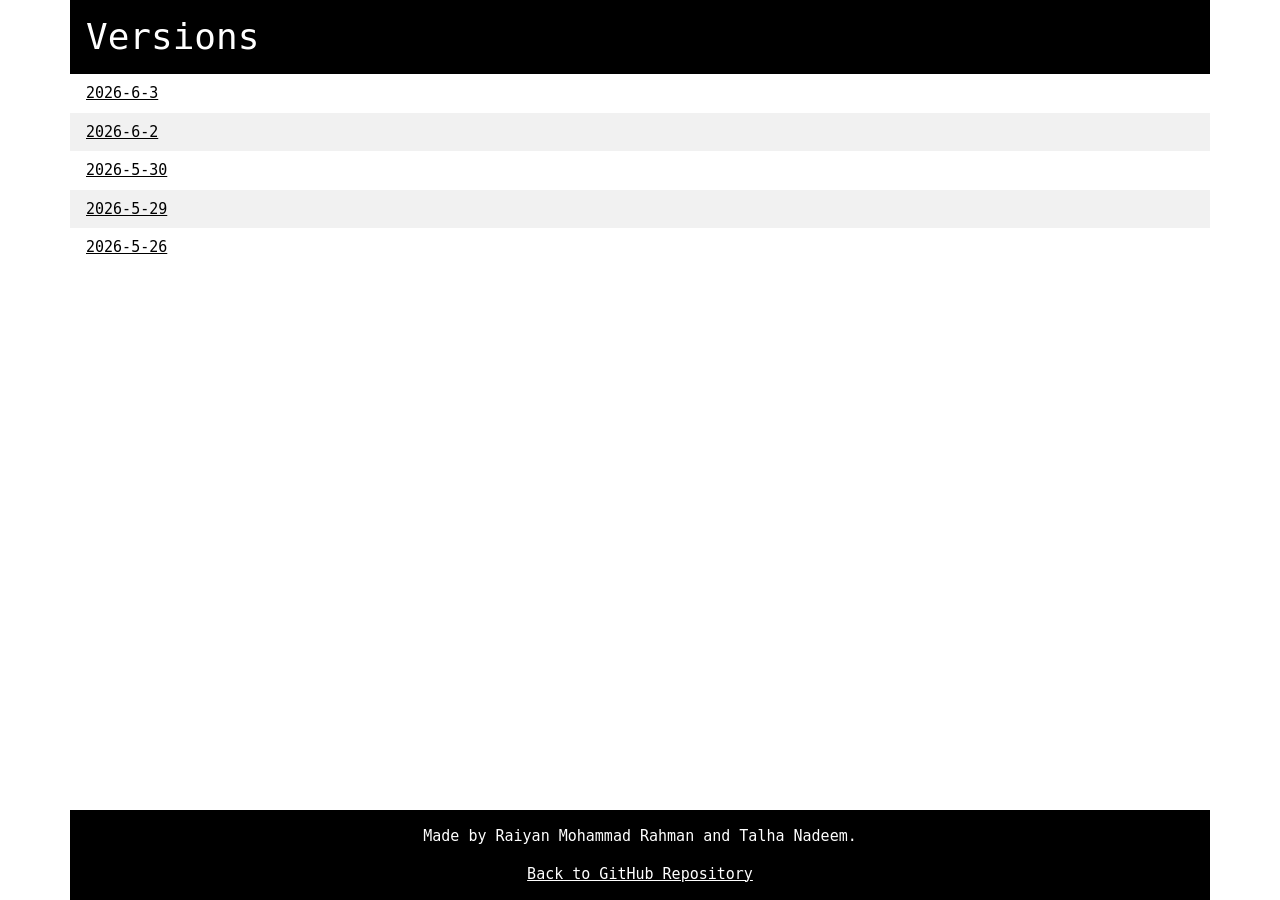
==== index.html @ bc6cdd93 "content written during class added, redundant 2026-6-1 removed" ====
<!DOCTYPE html>
<html lang="en">
<head>
    <meta charset="UTF-8">
    <meta name="viewport" content="width=device-width, initial-scale=1.0">
    <link rel="stylesheet" href="w3.css">
    <link rel="icon" href="favicon.ico">
    <title>Homepage</title>
</head>
<body class="w3-auto">
    <div class="w3-container w3-black">
        <h1 class="w3-monospace">Versions</h1>
    </div>

    <div class="w3-responsive">
        <table class="w3-table w3-striped w3-monospace">
            <tr>
                <td><a href="2026-6-3/">2026-6-3</a></td>
            </tr>
            <tr>
                <td><a href="2026-6-2/">2026-6-2</a></td>
            </tr>
            <tr>
                <td><a href="2026-5-30/">2026-5-30</a></td>
            </tr>
            <tr>
                <td><a href="2026-5-29/">2026-5-29</a></td>
            </tr>
            <tr>
                <td><a href="2026-5-26/">2026-5-26</a></td>
            </tr>
        </table>
    </div>

    <footer class="w3-auto w3-bottom w3-black w3-monospace w3-center">
        <p>Made by Raiyan Mohammad Rahman and Talha Nadeem.</p>
        <p><a href="https://github.com/raiyanmrahman/btech-engl2026-web">Back to GitHub Repository</p>
    </footer>
</body>
</html>
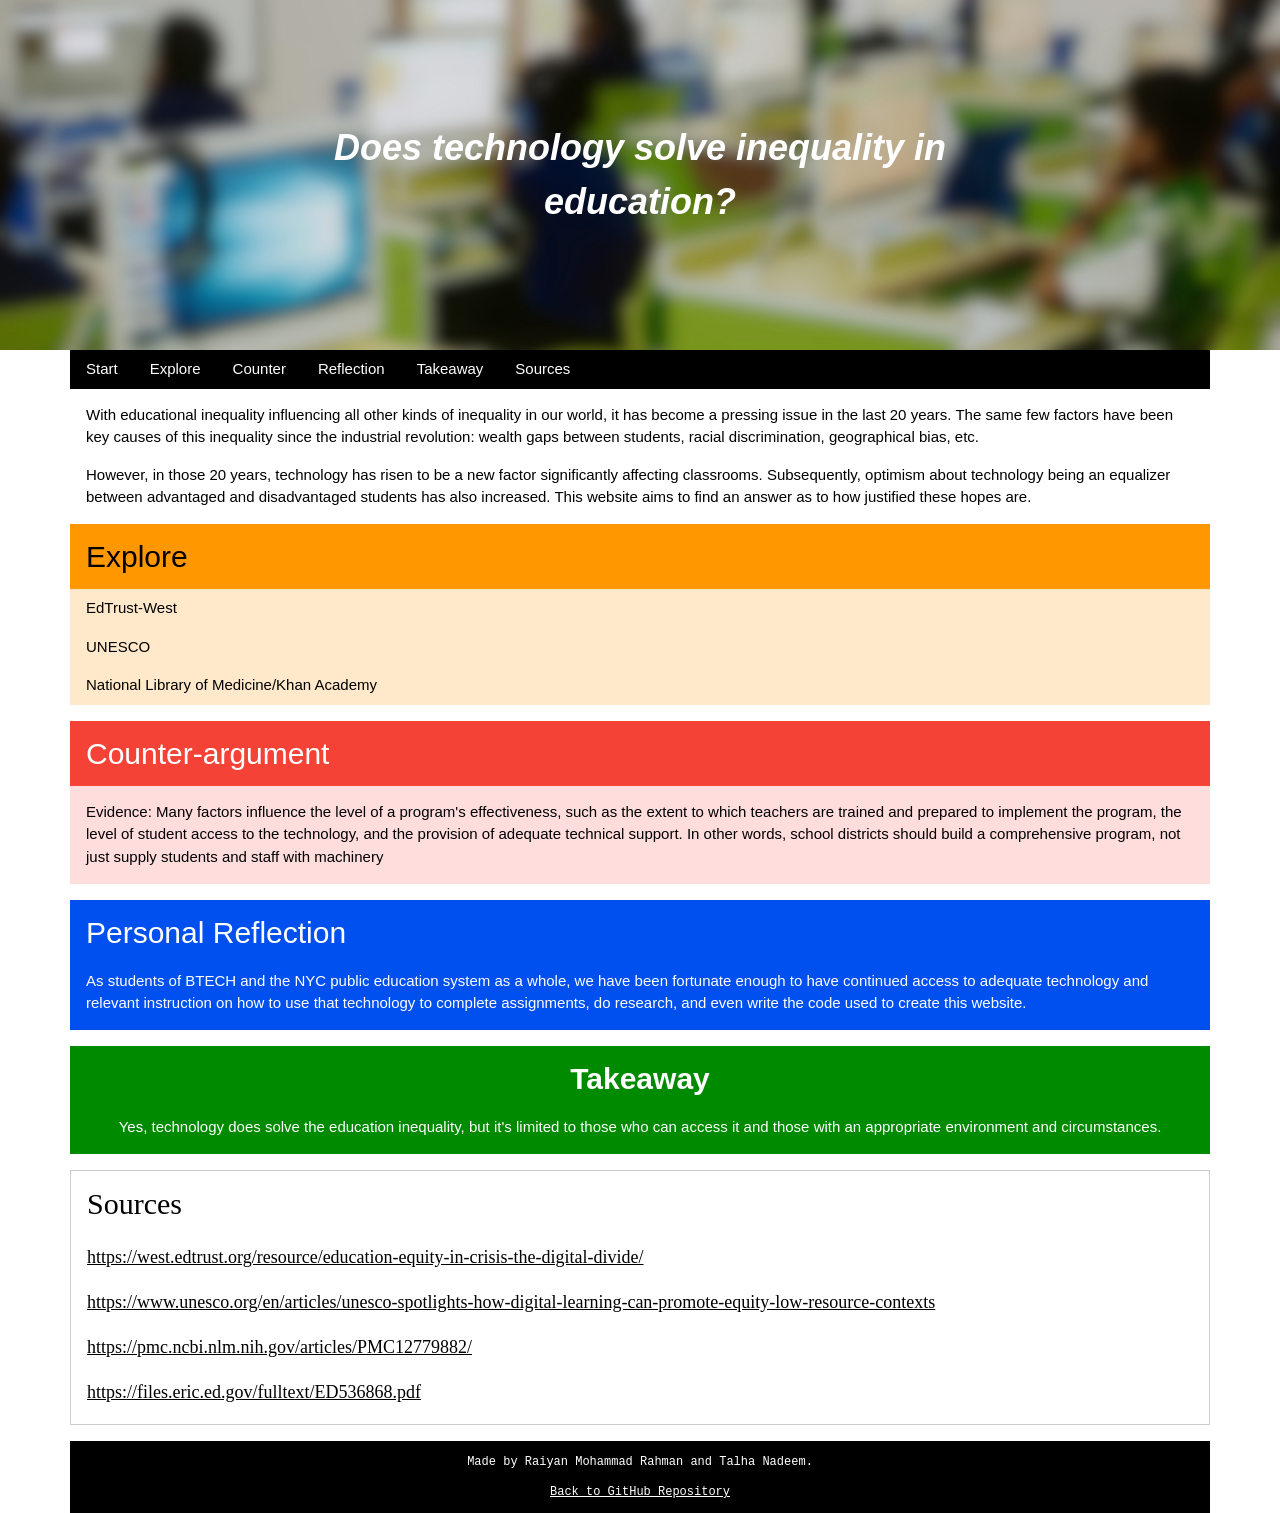
==== commit ea53c719: "added new content, restructured site to take dev pages out of focus" ====
--- a/index.html
+++ b/index.html
@@ -3,38 +3,127 @@
 <head>
     <meta charset="UTF-8">
     <meta name="viewport" content="width=device-width, initial-scale=1.0">
-    <link rel="stylesheet" href="w3.css">
-    <link rel="icon" href="favicon.ico">
-    <title>Homepage</title>
+    <link rel="stylesheet" href="../assets/w3.css">
+    <link rel="icon" href="../assets/favicon.ico">
+    <title>Final Group Project</title>
+    <style>
+        .w3x-hero {
+            object-fit: cover;
+            width: 100%;
+            height: 350px;
+        }
+        .w3x-bar {
+            position: sticky;
+            top: 0;
+        }
+        .w3x-edtimg {
+            object-fit: contain;
+            height: 200px;
+        }
+        @media (max-width: 50rem) {
+            .w3x-bar {
+                position: static;
+            }
+        }
+    </style>
 </head>
-<body class="w3-auto">
-    <div class="w3-container w3-black">
-        <h1 class="w3-monospace">Versions</h1>
-    </div>
+<script src="../assets/web-scripts.js"></script>
+<body>
+    <header class="w3-display-container">
+        <img class="w3x-hero" src="../assets/gauss-pexels-ron-lach-10638069.jpg">
+        <div class="w3-display-middle w3-text-white w3-center">
+            <h1><strong><i>Does technology solve inequality in education?</i></strong></h1>
+        </div>
+    </header>
 
-    <div class="w3-responsive">
-        <table class="w3-table w3-striped w3-monospace">
-            <tr>
-                <td><a href="2026-6-3/">2026-6-3</a></td>
-            </tr>
-            <tr>
-                <td><a href="2026-6-2/">2026-6-2</a></td>
-            </tr>
-            <tr>
-                <td><a href="2026-5-30/">2026-5-30</a></td>
-            </tr>
-            <tr>
-                <td><a href="2026-5-29/">2026-5-29</a></td>
-            </tr>
-            <tr>
-                <td><a href="2026-5-26/">2026-5-26</a></td>
-            </tr>
-        </table>
-    </div>
+    <nav class="w3-auto w3-black w3-bar w3x-bar">
+        <a href="#start" class="w3-bar-item w3-button w3-mobile">Start</a>
+        <a href="#explore" class="w3-bar-item w3-button w3-mobile">Explore</a>
+        <a href="#counter" class="w3-bar-item w3-button w3-mobile">Counter</a>
+        <a href="#reflect" class="w3-bar-item w3-button w3-mobile">Reflection</a>
+        <a href="#takeaway" class="w3-bar-item w3-button w3-mobile">Takeaway</a>
+        <a href="#sources" class="w3-bar-item w3-button w3-mobile">Sources</a>
+    </nav>
 
-    <footer class="w3-auto w3-bottom w3-black w3-monospace w3-center">
+    <main class="w3-auto">
+        <section id="start" class="w3-container">
+            <p>With educational inequality influencing all other kinds of inequality in our world, it has become a pressing issue in the last 20 years. The same few factors have been key causes of this inequality since the industrial revolution: wealth gaps between students, racial discrimination, geographical bias, etc. </p>
+            <p>However, in those 20 years, technology has risen to be a new factor significantly affecting classrooms. Subsequently, optimism about technology being an equalizer between advantaged and disadvantaged students has also increased. This website aims to find an answer as to how justified these hopes are.</p>
+        </section>
+        
+        <section id="explore">
+            <div class="w3-container w3-orange">
+                <h2>Explore</h2>
+            </div>
+            <button onclick="useAccordion('ac1')" class="w3-button w3-block w3-pale-orange w3-left-align">EdTrust-West</button>
+            <div id="ac1" class="w3-container w3-hide">
+                <div class="w3-row-padding w3-margin-top">
+                    <div class="w3-half">
+                        <div class="w3-card w3-margin-bottom w3-hover-shadow">
+                            <img class="w3-panel" style="object-fit:contain;width:100%;height:200px" src="../assets/edtrust-dp1.png">
+                            <div class="w3-container w3-center">
+                                <p>On average, 17 out of 100 children were unable to complete their homework due to limited internet access.</p>
+                            </div>
+                        </div>
+                    </div>
+                    <div class="w3-half">
+                        <div class="w3-card w3-margin-bottom w3-hover-shadow">
+                            <img class="w3-panel w3-image" style="object-fit:contain;width:100%;height:200px" src="../assets/edtrust-dp2.png">
+                            <div class="w3-container w3-center">
+                                <p>In California, about 1 in 6 school-aged children lack access to the internet at home.</p>
+                            </div>
+                        </div>
+                    </div>
+                    <p>Technology itself has created inequality in among students in a phenomenon known as the digital divide.</p>
+                </div>
+            </div>
+
+            <button onclick="useAccordion('ac2')" class="w3-button w3-block w3-pale-orange w3-left-align">UNESCO</button>
+            <div id="ac2" class="w3-container w3-hide">
+                <p>Evidence: Today, 2.6 billion people - 32% of the global population - still lack internet access, with 1.8 billion of them living in rural areas. In education, 60% of primary schools, half of lower secondary and a third of upper secondary schools globally are not currently connected to the internet.</p>
+                <p>In Namibia, teachers at a newly established primary school are using a single computer and a projector to enhance lessons. “Now I can create digital content, developing PowerPoints, downloading pictures or short videos that are clearer than in the textbooks, and integrate them into my lessons”, said Ms Ester Namupa, a teacher from rural Namibia.</p>
+                <p>In Kenya, SMS-based learning programmes are helping students in areas with limited internet access. And in Malawi, efforts are underway to consolidate teaching and learning resources developed by donor-funded programmes into a single government-hosted platform, ensuring better access for students and teachers.</p>
+            </div>
+
+            <button onclick="useAccordion('ac3')" class="w3-button w3-block w3-pale-orange w3-left-align">National Library of Medicine/Khan Academy</button>
+            <div id="ac3" class="w3-container w3-hide">
+                <p>Evidence: Khan Academy is popular. Khan Academy is visited by 20 million individuals per month, has more than 120 million registered users, is used in more than 190 countries, and has partnered with more than 200 school districts across the United States</p>
+                <p>During baseline, Aaron scored 0% correct across three sessions. During the first session of Khan Academy, Aaron completed one problem set. On the problem set, he scored 50% correct (2 out of 4 correct), watched 0% of video hints, and accessed 0 textual hints per question. During the second session, Aaron completed two problem sets. On the problem sets, Aaron scored 81.8% correct (9 out of 11 correct)</p>
+            </div>
+        </section>
+
+        <section id="counter" class="w3-margin-top w3-margin-bottom">
+            <div class="w3-container w3-red">
+                <h2>Counter-argument</h2>
+            </div>
+            <div class="w3-container w3-pale-red">
+                <p>Evidence: Many factors influence the level of a program's effectiveness, such as the extent to which teachers are trained and prepared to implement the program, the level of student access to the technology, and the provision of adequate technical support. In other words, school districts should build a comprehensive program, not just supply students and staff with machinery </p>
+            </div>
+        </section>
+
+        <section id="reflect" class="w3-panel w3-cobalt">
+            <h2>Personal Reflection</h2>
+            <p>As students of BTECH and the NYC public education system as a whole, we have been fortunate enough to have continued access to adequate technology and relevant instruction on how to use that technology to complete assignments, do research, and even write the code used to create this website.</p>
+        </section>
+
+        <section id="takeaway" class="w3-panel w3-emerald w3-center">
+            <h2><strong>Takeaway</strong></h2>
+            <p>Yes, technology does solve the education inequality, but it's limited to those who can access it and those with an appropriate environment and circumstances.</p>
+        </section>
+
+        <section id="sources" class="w3-panel w3-border w3-serif w3-large">
+            <h2 class="w3-serif">Sources</h2>
+            <p><a href="https://west.edtrust.org/resource/education-equity-in-crisis-the-digital-divide/">https://west.edtrust.org/resource/education-equity-in-crisis-the-digital-divide/</a></p>
+            <p><a href="https://www.unesco.org/en/articles/unesco-spotlights-how-digital-learning-can-promote-equity-low-resource-contexts">https://www.unesco.org/en/articles/unesco-spotlights-how-digital-learning-can-promote-equity-low-resource-contexts</a></p>
+            <p><a href="https://pmc.ncbi.nlm.nih.gov/articles/PMC12779882/">https://pmc.ncbi.nlm.nih.gov/articles/PMC12779882/</a></p>
+            <p><a href="https://files.eric.ed.gov/fulltext/ED536868.pdf">https://files.eric.ed.gov/fulltext/ED536868.pdf</a></p>
+
+        </section>
+    </main>
+
+    <footer class="w3-auto w3-container w3-black w3-small w3-monospace w3-center">
         <p>Made by Raiyan Mohammad Rahman and Talha Nadeem.</p>
-        <p><a href="https://github.com/raiyanmrahman/btech-engl2026-web">Back to GitHub Repository</p>
+        <p><a href="https://github.com/raiyanmrahman/btech-engl2026-web">Back to GitHub Repository</a></p>
     </footer>
 </body>
 </html>
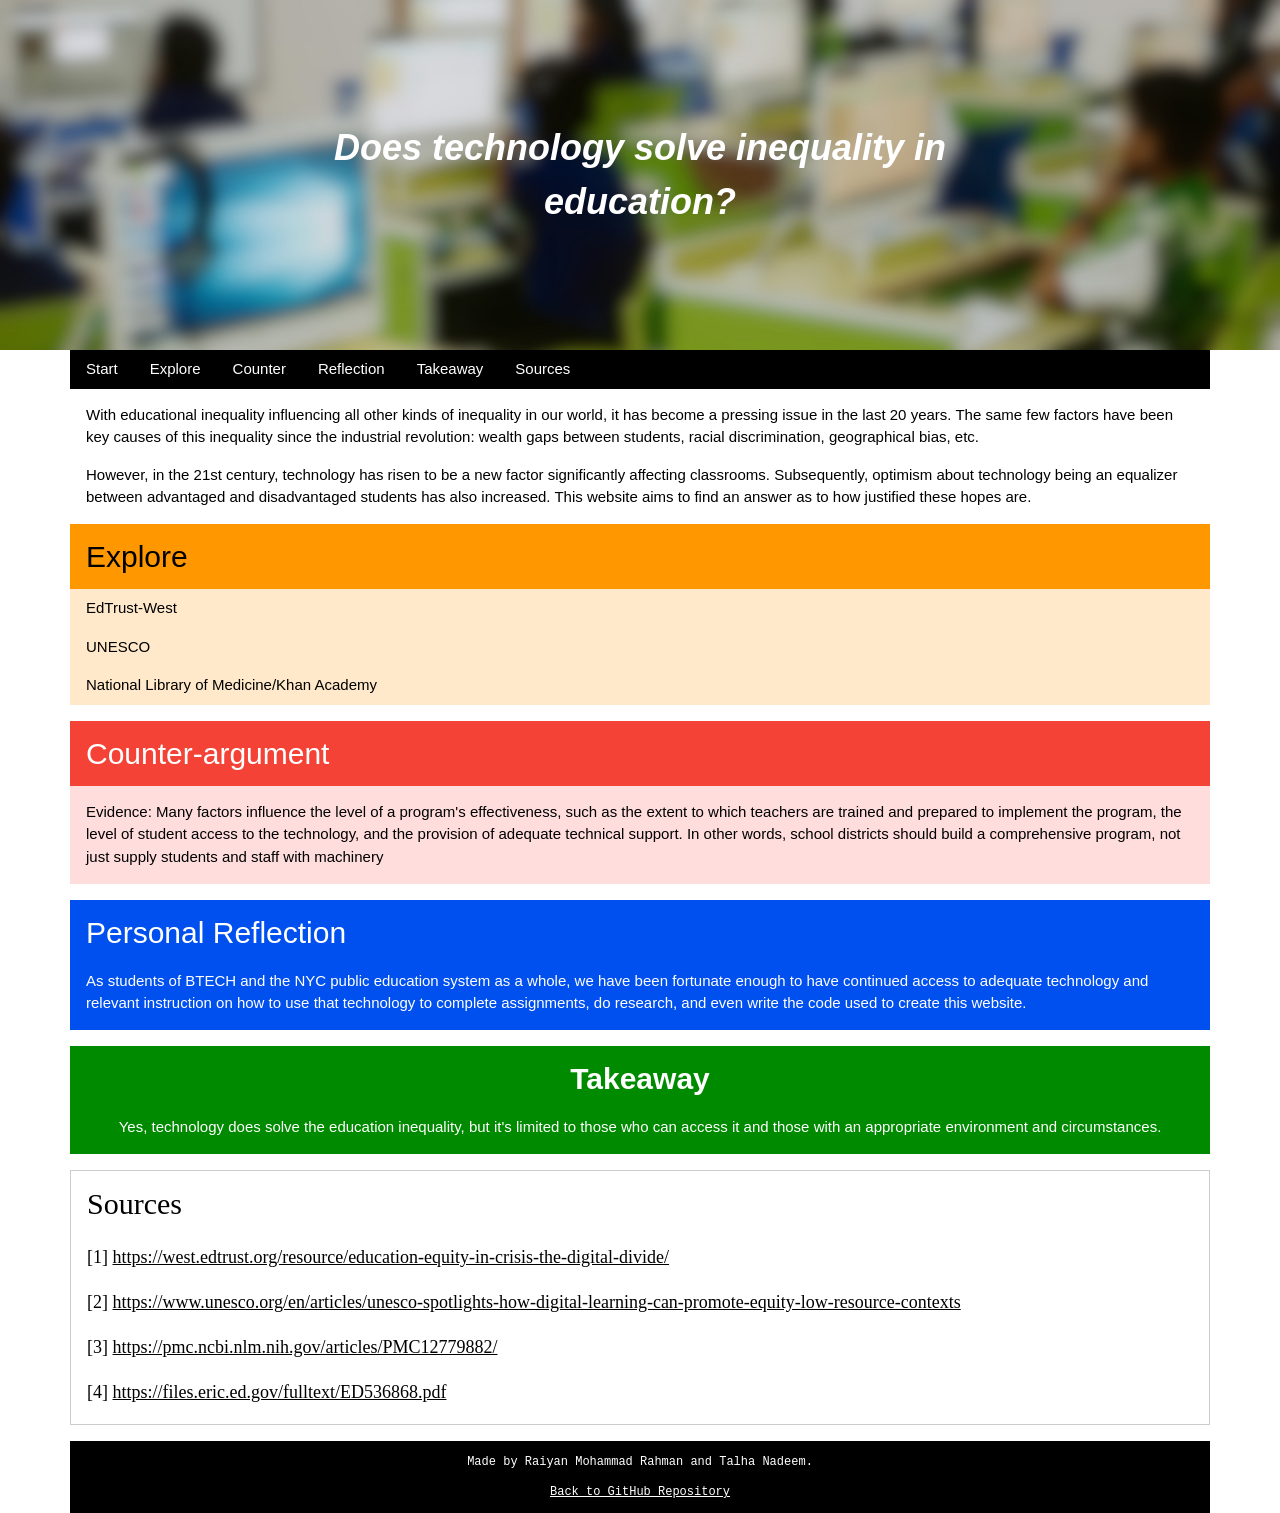
==== commit 0781c65f: "more explore tab content, new assets" ====
--- a/index.html
+++ b/index.html
@@ -3,34 +3,14 @@
 <head>
     <meta charset="UTF-8">
     <meta name="viewport" content="width=device-width, initial-scale=1.0">
-    <link rel="stylesheet" href="../assets/w3.css">
-    <link rel="icon" href="../assets/favicon.ico">
+    <link rel="stylesheet" href="assets/w3.css">
+    <link rel="icon" href="assets/favicon.ico">
     <title>Final Group Project</title>
-    <style>
-        .w3x-hero {
-            object-fit: cover;
-            width: 100%;
-            height: 350px;
-        }
-        .w3x-bar {
-            position: sticky;
-            top: 0;
-        }
-        .w3x-edtimg {
-            object-fit: contain;
-            height: 200px;
-        }
-        @media (max-width: 50rem) {
-            .w3x-bar {
-                position: static;
-            }
-        }
-    </style>
 </head>
-<script src="../assets/web-scripts.js"></script>
+<script src="assets/web-scripts.js"></script>
 <body>
     <header class="w3-display-container">
-        <img class="w3x-hero" src="../assets/gauss-pexels-ron-lach-10638069.jpg">
+        <img class="w3x-hero" src="assets/gauss-pexels-ron-lach-10638069.jpg">
         <div class="w3-display-middle w3-text-white w3-center">
             <h1><strong><i>Does technology solve inequality in education?</i></strong></h1>
         </div>
@@ -48,7 +28,7 @@
     <main class="w3-auto">
         <section id="start" class="w3-container">
             <p>With educational inequality influencing all other kinds of inequality in our world, it has become a pressing issue in the last 20 years. The same few factors have been key causes of this inequality since the industrial revolution: wealth gaps between students, racial discrimination, geographical bias, etc. </p>
-            <p>However, in those 20 years, technology has risen to be a new factor significantly affecting classrooms. Subsequently, optimism about technology being an equalizer between advantaged and disadvantaged students has also increased. This website aims to find an answer as to how justified these hopes are.</p>
+            <p>However, in the 21st century, technology has risen to be a new factor significantly affecting classrooms. Subsequently, optimism about technology being an equalizer between advantaged and disadvantaged students has also increased. This website aims to find an answer as to how justified these hopes are.</p>
         </section>
         
         <section id="explore">
@@ -57,38 +37,64 @@
             </div>
             <button onclick="useAccordion('ac1')" class="w3-button w3-block w3-pale-orange w3-left-align">EdTrust-West</button>
             <div id="ac1" class="w3-container w3-hide">
-                <div class="w3-row-padding w3-margin-top">
+                <div class="w3-row-padding">
+                    <p>According to EdTrust-West...</p>
                     <div class="w3-half">
                         <div class="w3-card w3-margin-bottom w3-hover-shadow">
-                            <img class="w3-panel" style="object-fit:contain;width:100%;height:200px" src="../assets/edtrust-dp1.png">
+                            <img class="w3-panel" style="object-fit:contain;width:100%;height:200px" src="assets/edtrust-dp1.png">
                             <div class="w3-container w3-center">
-                                <p>On average, 17 out of 100 children were unable to complete their homework due to limited internet access.</p>
+                                <p>On average, 17 out of 100 children in the U.S. were unable to complete their homework due to limited internet access.</p>
                             </div>
                         </div>
                     </div>
                     <div class="w3-half">
                         <div class="w3-card w3-margin-bottom w3-hover-shadow">
-                            <img class="w3-panel w3-image" style="object-fit:contain;width:100%;height:200px" src="../assets/edtrust-dp2.png">
+                            <img class="w3-panel w3-image" style="object-fit:contain;width:100%;height:200px" src="assets/edtrust-dp2.png">
                             <div class="w3-container w3-center">
                                 <p>In California, about 1 in 6 school-aged children lack access to the internet at home.</p>
                             </div>
                         </div>
                     </div>
-                    <p>Technology itself has created inequality in among students in a phenomenon known as the digital divide.</p>
+                    <p>Technology, or rather the lack thereof, has created inequality among students in a phenomenon known as the digital divide. </p>
                 </div>
             </div>
 
             <button onclick="useAccordion('ac2')" class="w3-button w3-block w3-pale-orange w3-left-align">UNESCO</button>
             <div id="ac2" class="w3-container w3-hide">
-                <p>Evidence: Today, 2.6 billion people - 32% of the global population - still lack internet access, with 1.8 billion of them living in rural areas. In education, 60% of primary schools, half of lower secondary and a third of upper secondary schools globally are not currently connected to the internet.</p>
-                <p>In Namibia, teachers at a newly established primary school are using a single computer and a projector to enhance lessons. “Now I can create digital content, developing PowerPoints, downloading pictures or short videos that are clearer than in the textbooks, and integrate them into my lessons”, said Ms Ester Namupa, a teacher from rural Namibia.</p>
-                <p>In Kenya, SMS-based learning programmes are helping students in areas with limited internet access. And in Malawi, efforts are underway to consolidate teaching and learning resources developed by donor-funded programmes into a single government-hosted platform, ensuring better access for students and teachers.</p>
+                <!-- Image Map Generated by http://www.image-map.net/ -->
+                <map name="image-map">
+                    <area title="Namibia" onClick="openTab('map1')" coords="320,274,268,224" shape="rect">
+                    <area title="Kenya" onClick="openTab('map2')" coords="348,172,381,134" shape="rect">
+                    <area title="Malawi" onClick="openTab('map3')" coords="341,224,360,192" shape="rect">
+                    <area  onClick="openTab('map0')" shape="default">
+                </map>
+                <p>According to UNESCO...</p>
+                <div class="w3-card w3-hover-shadow w3-margin-bottom w3-margin-top">
+                    <div class="w3-panel w3-center">
+                        <p>Click a country for examples of technology's effects in the classroom!</p>
+                    </div>
+                    <div class="w3-flex w3x-flex" style="align-items:center">
+                        <div>
+                            <img src="assets/world.png" usemap="#image-map" class="w3-panel">
+                        </div>
+                        <div class="w3-container w3-center">
+                            <p id="map0" class="maptab"> 2.6 billion people -- 32% of the global population -- still lack internet access, with 1.8 billion of them living in rural areas. In education, 60% of primary schools, half of lower secondary and a third of upper secondary schools globally are not currently connected to the internet.</p>
+                            <p id="map1" class="maptab" style="display: none;">In Namibia, teachers at a newly established primary school are using a single computer and a projector to enhance lessons. "Now I can create digital content, developing PowerPoints, downloading pictures or short videos that are clearer than in the textbooks, and integrate them into my lessons", said Ms Ester Namupa, a teacher from rural Namibia.</p>
+                            <p id="map2" class="maptab" style="display: none;">In Kenya, SMS-based learning programmes are helping students in areas with limited internet access.</p>
+                            <p id="map3" class="maptab" style="display: none;">In Malawi, efforts are underway to consolidate teaching and learning resources developed by donor-funded programmes into a single government-hosted platform, ensuring better access for students and teachers.</p>
+                        </div>
+                    </div>
+                </div>
+                <p>It is clear that technology can significantly boost a student's capacity to excel in their instruction and boost a teacher's ability to create challenging, relevant, and high quality materials for their students. Thus, there needs to be a democratization of technology as a resource</p>
             </div>
 
             <button onclick="useAccordion('ac3')" class="w3-button w3-block w3-pale-orange w3-left-align">National Library of Medicine/Khan Academy</button>
             <div id="ac3" class="w3-container w3-hide">
-                <p>Evidence: Khan Academy is popular. Khan Academy is visited by 20 million individuals per month, has more than 120 million registered users, is used in more than 190 countries, and has partnered with more than 200 school districts across the United States</p>
-                <p>During baseline, Aaron scored 0% correct across three sessions. During the first session of Khan Academy, Aaron completed one problem set. On the problem set, he scored 50% correct (2 out of 4 correct), watched 0% of video hints, and accessed 0 textual hints per question. During the second session, Aaron completed two problem sets. On the problem sets, Aaron scored 81.8% correct (9 out of 11 correct)</p>
+                <p>According to the National Library of Medicine...</p>
+                <div class="w3-panel w3-leftbar w3-light-grey">
+                    <p>Khan Academy is popular. Khan Academy is visited by 20 million individuals per month, has more than 120 million registered users, is used in more than 190 countries, and has partnered with more than 200 school districts across the United States</p>
+                    <p>During baseline, Aaron scored 0% correct across three sessions. During the first session of Khan Academy, Aaron completed one problem set. On the problem set, he scored 50% correct (2 out of 4 correct), watched 0% of video hints, and accessed 0 textual hints per question. During the second session, Aaron completed two problem sets. On the problem sets, Aaron scored 81.8% correct (9 out of 11 correct)</p>
+                </div>
             </div>
         </section>
 
@@ -113,10 +119,10 @@
 
         <section id="sources" class="w3-panel w3-border w3-serif w3-large">
             <h2 class="w3-serif">Sources</h2>
-            <p><a href="https://west.edtrust.org/resource/education-equity-in-crisis-the-digital-divide/">https://west.edtrust.org/resource/education-equity-in-crisis-the-digital-divide/</a></p>
-            <p><a href="https://www.unesco.org/en/articles/unesco-spotlights-how-digital-learning-can-promote-equity-low-resource-contexts">https://www.unesco.org/en/articles/unesco-spotlights-how-digital-learning-can-promote-equity-low-resource-contexts</a></p>
-            <p><a href="https://pmc.ncbi.nlm.nih.gov/articles/PMC12779882/">https://pmc.ncbi.nlm.nih.gov/articles/PMC12779882/</a></p>
-            <p><a href="https://files.eric.ed.gov/fulltext/ED536868.pdf">https://files.eric.ed.gov/fulltext/ED536868.pdf</a></p>
+            <p>[1] <a href="https://west.edtrust.org/resource/education-equity-in-crisis-the-digital-divide/">https://west.edtrust.org/resource/education-equity-in-crisis-the-digital-divide/</a></p>
+            <p>[2] <a href="https://www.unesco.org/en/articles/unesco-spotlights-how-digital-learning-can-promote-equity-low-resource-contexts">https://www.unesco.org/en/articles/unesco-spotlights-how-digital-learning-can-promote-equity-low-resource-contexts</a></p>
+            <p>[3] <a href="https://pmc.ncbi.nlm.nih.gov/articles/PMC12779882/">https://pmc.ncbi.nlm.nih.gov/articles/PMC12779882/</a></p>
+            <p>[4] <a href="https://files.eric.ed.gov/fulltext/ED536868.pdf">https://files.eric.ed.gov/fulltext/ED536868.pdf</a></p>
 
         </section>
     </main>
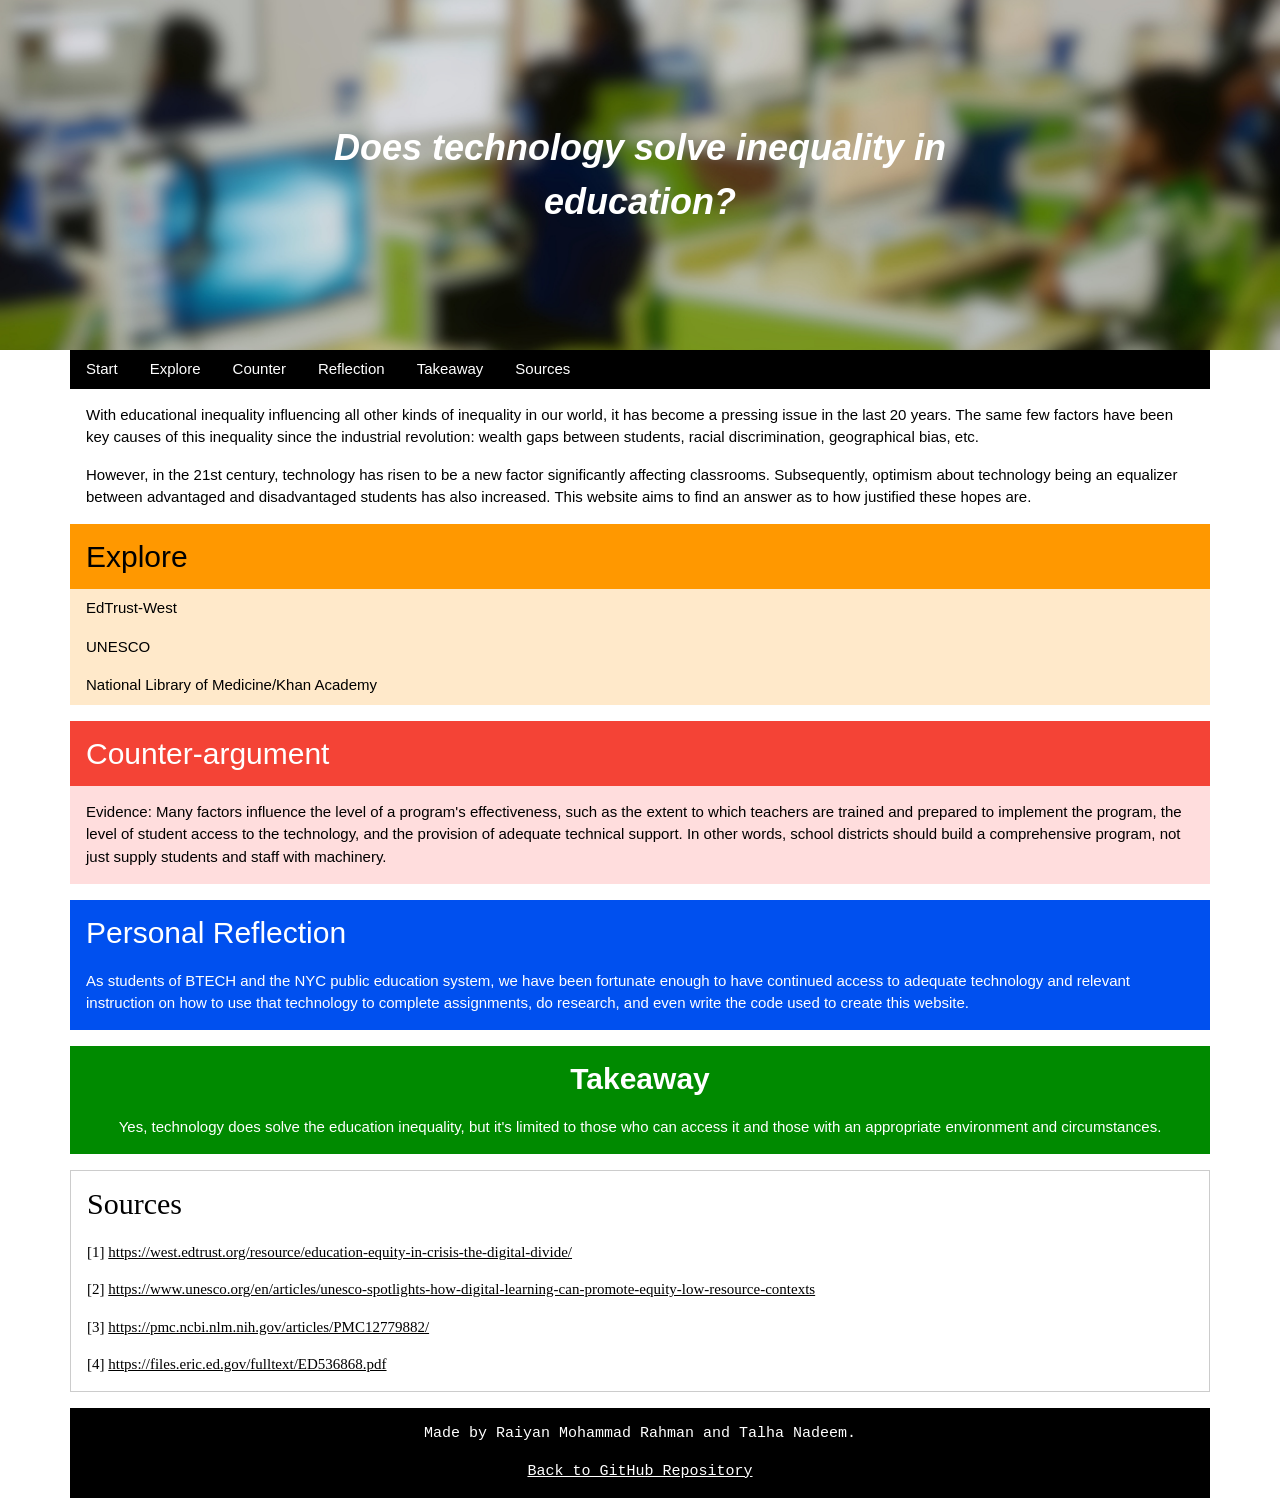
==== commit 978cc967: "updated head tag, content, style" ====
--- a/index.html
+++ b/index.html
@@ -3,9 +3,19 @@
 <head>
     <meta charset="UTF-8">
     <meta name="viewport" content="width=device-width, initial-scale=1.0">
+
+    <meta name="author" content="Raiyan Mohammad Rahman & Talha Nadeem">
+    <meta name="description" content="Does technology solve inequality in education?">
+
+    <meta property="og:title" content="ELA Final Group Project">
+    <meta property="og:description" content="Does technology solve inequality in education?">
+    <meta property="og:image" content="assets/gauss-pexels-ron-lach-10638069.jpg">
+    <meta property="og:url" content="https://raiyanmrahman.github.io/btech-engl2026-web/">
+    <meta property="og:site_name" content="ELA Final Group Project">
+
     <link rel="stylesheet" href="assets/w3.css">
     <link rel="icon" href="assets/favicon.ico">
-    <title>Final Group Project</title>
+    <title>ELA Final Group Project</title>
 </head>
 <script src="assets/web-scripts.js"></script>
 <body>
@@ -49,7 +59,7 @@
                     </div>
                     <div class="w3-half">
                         <div class="w3-card w3-margin-bottom w3-hover-shadow">
-                            <img class="w3-panel w3-image" style="object-fit:contain;width:100%;height:200px" src="assets/edtrust-dp2.png">
+                            <img class="w3-panel" style="object-fit:contain;width:100%;height:200px" src="assets/edtrust-dp2.png">
                             <div class="w3-container w3-center">
                                 <p>In California, about 1 in 6 school-aged children lack access to the internet at home.</p>
                             </div>
@@ -71,7 +81,7 @@
                 <p>According to UNESCO...</p>
                 <div class="w3-card w3-hover-shadow w3-margin-bottom w3-margin-top">
                     <div class="w3-panel w3-center">
-                        <p>Click a country for examples of technology's effects in the classroom!</p>
+                        <p><strong>Click a country for examples of technology's effects in the classroom!</strong></p>
                     </div>
                     <div class="w3-flex w3x-flex" style="align-items:center">
                         <div>
@@ -85,16 +95,20 @@
                         </div>
                     </div>
                 </div>
-                <p>It is clear that technology can significantly boost a student's capacity to excel in their instruction and boost a teacher's ability to create challenging, relevant, and high quality materials for their students. Thus, there needs to be a democratization of technology as a resource</p>
+                <p>Technology can significantly boost a student's capacity to excel in their instruction and boost a teacher's ability to create challenging, relevant, and high quality materials for their students. Thus, there needs to be a democratization of technology as a resource.</p>
             </div>
 
             <button onclick="useAccordion('ac3')" class="w3-button w3-block w3-pale-orange w3-left-align">National Library of Medicine/Khan Academy</button>
             <div id="ac3" class="w3-container w3-hide">
                 <p>According to the National Library of Medicine...</p>
                 <div class="w3-panel w3-leftbar w3-light-grey">
+                    <a href="https://pmc.ncbi.nlm.nih.gov/articles/PMC12779882/#Fig1"><img class="w3-panel w3-hover-shadow" style="object-fit:contain;height:400px" title="Figure 1: Percentage Correct for Aaron" src="assets/khan-acad-fig1.jpg"></a>
                     <p>Khan Academy is popular. Khan Academy is visited by 20 million individuals per month, has more than 120 million registered users, is used in more than 190 countries, and has partnered with more than 200 school districts across the United States</p>
                     <p>During baseline, Aaron scored 0% correct across three sessions. During the first session of Khan Academy, Aaron completed one problem set. On the problem set, he scored 50% correct (2 out of 4 correct), watched 0% of video hints, and accessed 0 textual hints per question. During the second session, Aaron completed two problem sets. On the problem sets, Aaron scored 81.8% correct (9 out of 11 correct)</p>
+                    <p class="w3-tiny">Footnote: Other students from this study had similar results.</p>
                 </div>
+                <p>Khan Academy has an open structure that allows you to do its lessons in any order, allowing it to be used regardless of how the local curriculum is organized, leading to Khan Academy having far-reaching accessibility and utility.</p>
+                <p>Even if using Khan Academy, a platform that can't address the students' personal needs on its own and focuses on test scores over comprehension, causes students' understanding to increase, it is likely that more personalized education that promotes comprehension and is delivered through technology could further aid students, particularly those who are disadvantaged.</p>
             </div>
         </section>
 
@@ -103,13 +117,13 @@
                 <h2>Counter-argument</h2>
             </div>
             <div class="w3-container w3-pale-red">
-                <p>Evidence: Many factors influence the level of a program's effectiveness, such as the extent to which teachers are trained and prepared to implement the program, the level of student access to the technology, and the provision of adequate technical support. In other words, school districts should build a comprehensive program, not just supply students and staff with machinery </p>
+                <p>Evidence: Many factors influence the level of a program's effectiveness, such as the extent to which teachers are trained and prepared to implement the program, the level of student access to the technology, and the provision of adequate technical support. In other words, school districts should build a comprehensive program, not just supply students and staff with machinery.</p>
             </div>
         </section>
 
         <section id="reflect" class="w3-panel w3-cobalt">
             <h2>Personal Reflection</h2>
-            <p>As students of BTECH and the NYC public education system as a whole, we have been fortunate enough to have continued access to adequate technology and relevant instruction on how to use that technology to complete assignments, do research, and even write the code used to create this website.</p>
+            <p>As students of BTECH and the NYC public education system, we have been fortunate enough to have continued access to adequate technology and relevant instruction on how to use that technology to complete assignments, do research, and even write the code used to create this website.</p>
         </section>
 
         <section id="takeaway" class="w3-panel w3-emerald w3-center">
@@ -117,7 +131,7 @@
             <p>Yes, technology does solve the education inequality, but it's limited to those who can access it and those with an appropriate environment and circumstances.</p>
         </section>
 
-        <section id="sources" class="w3-panel w3-border w3-serif w3-large">
+        <section id="sources" class="w3-panel w3-border w3-serif">
             <h2 class="w3-serif">Sources</h2>
             <p>[1] <a href="https://west.edtrust.org/resource/education-equity-in-crisis-the-digital-divide/">https://west.edtrust.org/resource/education-equity-in-crisis-the-digital-divide/</a></p>
             <p>[2] <a href="https://www.unesco.org/en/articles/unesco-spotlights-how-digital-learning-can-promote-equity-low-resource-contexts">https://www.unesco.org/en/articles/unesco-spotlights-how-digital-learning-can-promote-equity-low-resource-contexts</a></p>
@@ -127,7 +141,7 @@
         </section>
     </main>
 
-    <footer class="w3-auto w3-container w3-black w3-small w3-monospace w3-center">
+    <footer class="w3-auto w3-container w3-black w3-monospace w3-center">
         <p>Made by Raiyan Mohammad Rahman and Talha Nadeem.</p>
         <p><a href="https://github.com/raiyanmrahman/btech-engl2026-web">Back to GitHub Repository</a></p>
     </footer>
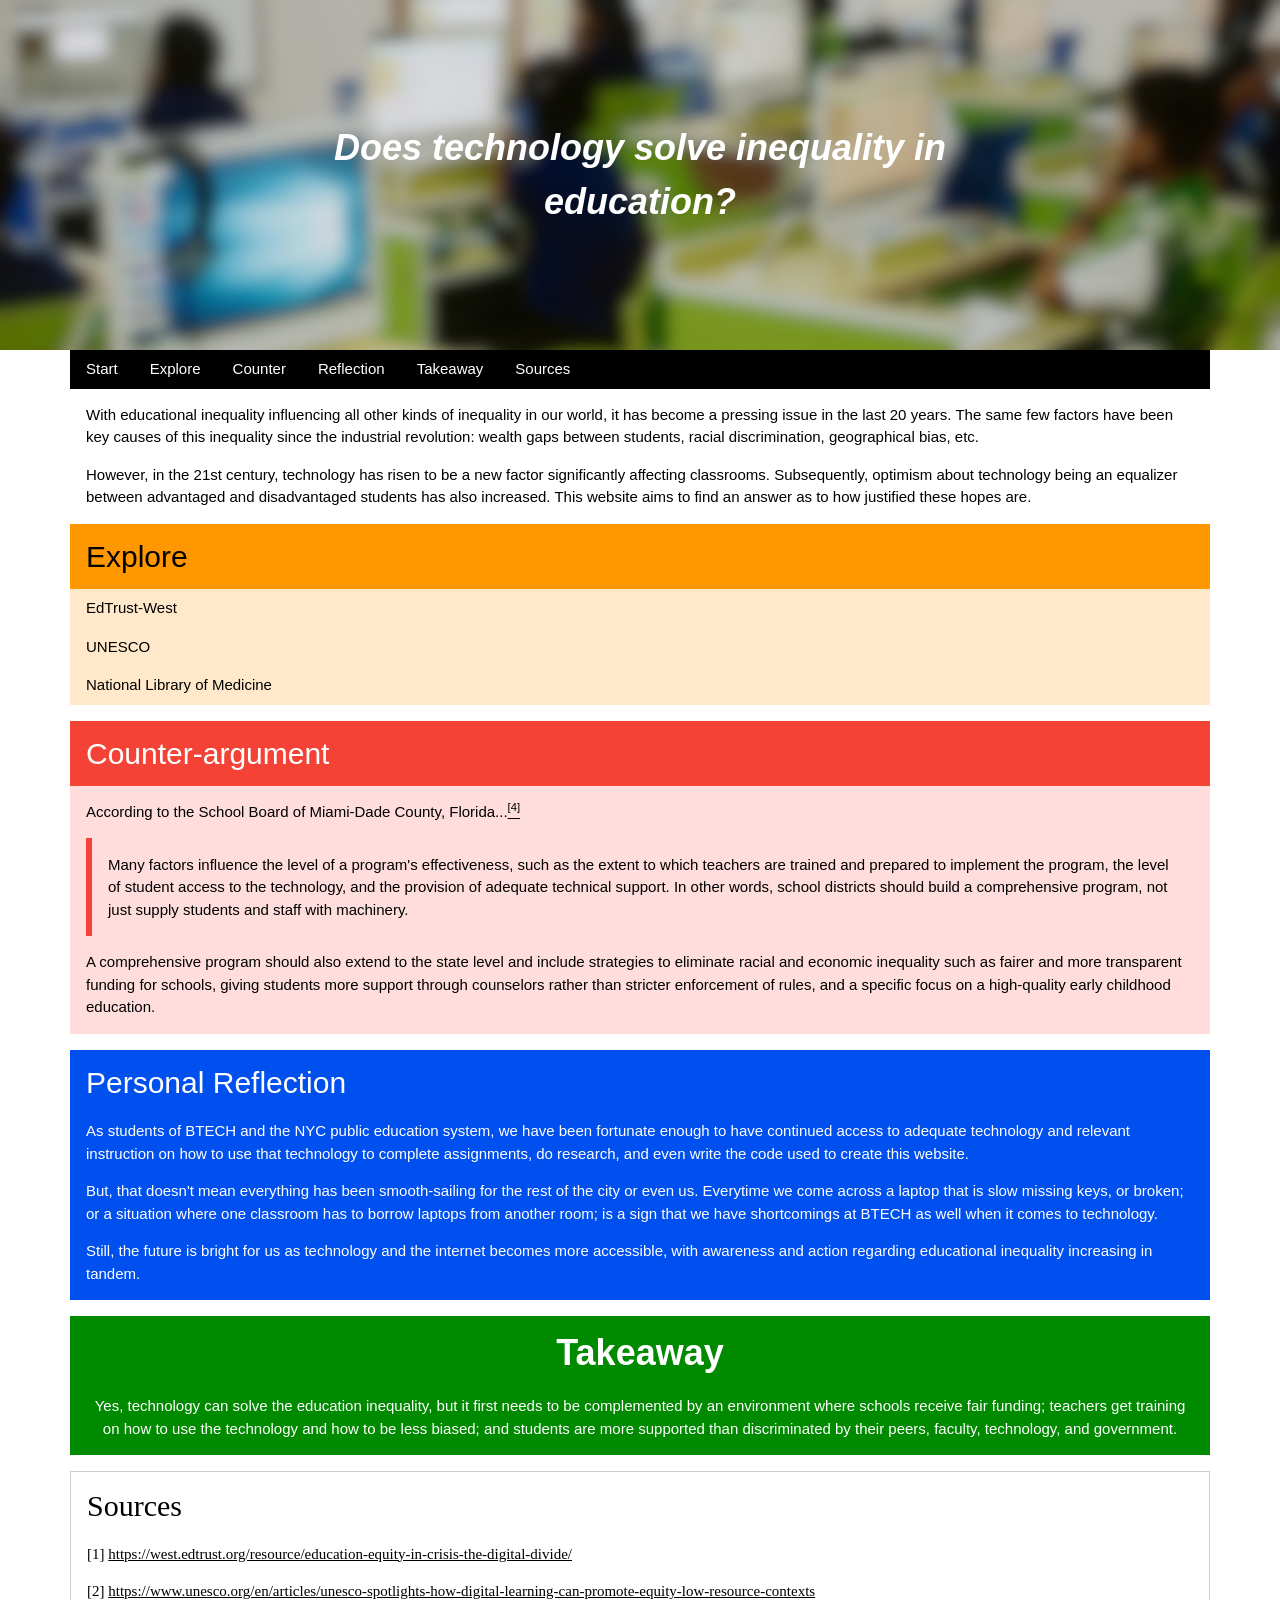
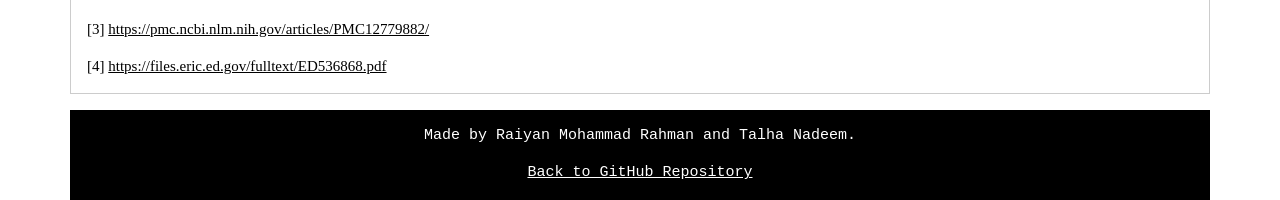
==== commit f4be73e1: "finalized content" ====
--- a/index.html
+++ b/index.html
@@ -48,12 +48,12 @@
             <button onclick="useAccordion('ac1')" class="w3-button w3-block w3-pale-orange w3-left-align">EdTrust-West</button>
             <div id="ac1" class="w3-container w3-hide">
                 <div class="w3-row-padding">
-                    <p>According to EdTrust-West...</p>
+                    <p>According to EdTrust-West...<a href="#src1"><sup>[1]</sup></a></p>
                     <div class="w3-half">
                         <div class="w3-card w3-margin-bottom w3-hover-shadow">
                             <img class="w3-panel" style="object-fit:contain;width:100%;height:200px" src="assets/edtrust-dp1.png">
                             <div class="w3-container w3-center">
-                                <p>On average, 17 out of 100 children in the U.S. were unable to complete their homework due to limited internet access.</p>
+                                <p>In 2018, 17 out of 100 children in the U.S. were unable to complete their homework due to limited internet access.</p>
                             </div>
                         </div>
                     </div>
@@ -61,7 +61,7 @@
                         <div class="w3-card w3-margin-bottom w3-hover-shadow">
                             <img class="w3-panel" style="object-fit:contain;width:100%;height:200px" src="assets/edtrust-dp2.png">
                             <div class="w3-container w3-center">
-                                <p>In California, about 1 in 6 school-aged children lack access to the internet at home.</p>
+                                <p>Similarly in California that year, about 1 in 6 school-aged children lacked access to the internet at home and 27% had slow internet.</p>
                             </div>
                         </div>
                     </div>
@@ -78,7 +78,7 @@
                     <area title="Malawi" onClick="openTab('map3')" coords="341,224,360,192" shape="rect">
                     <area  onClick="openTab('map0')" shape="default">
                 </map>
-                <p>According to UNESCO...</p>
+                <p>According to UNESCO...<a href="#src2"><sup>[2]</sup></a></p>
                 <div class="w3-card w3-hover-shadow w3-margin-bottom w3-margin-top">
                     <div class="w3-panel w3-center">
                         <p><strong>Click a country for examples of technology's effects in the classroom!</strong></p>
@@ -98,9 +98,9 @@
                 <p>Technology can significantly boost a student's capacity to excel in their instruction and boost a teacher's ability to create challenging, relevant, and high quality materials for their students. Thus, there needs to be a democratization of technology as a resource.</p>
             </div>
 
-            <button onclick="useAccordion('ac3')" class="w3-button w3-block w3-pale-orange w3-left-align">National Library of Medicine/Khan Academy</button>
+            <button onclick="useAccordion('ac3')" class="w3-button w3-block w3-pale-orange w3-left-align">National Library of Medicine</button>
             <div id="ac3" class="w3-container w3-hide">
-                <p>According to the National Library of Medicine...</p>
+                <p>According to the National Library of Medicine...<a href="#src3"><sup>[3]</sup></a></p>
                 <div class="w3-panel w3-leftbar w3-light-grey">
                     <a href="https://pmc.ncbi.nlm.nih.gov/articles/PMC12779882/#Fig1"><img class="w3-panel w3-hover-shadow" style="object-fit:contain;height:400px" title="Figure 1: Percentage Correct for Aaron" src="assets/khan-acad-fig1.jpg"></a>
                     <p>Khan Academy is popular. Khan Academy is visited by 20 million individuals per month, has more than 120 million registered users, is used in more than 190 countries, and has partnered with more than 200 school districts across the United States</p>
@@ -117,26 +117,32 @@
                 <h2>Counter-argument</h2>
             </div>
             <div class="w3-container w3-pale-red">
-                <p>Evidence: Many factors influence the level of a program's effectiveness, such as the extent to which teachers are trained and prepared to implement the program, the level of student access to the technology, and the provision of adequate technical support. In other words, school districts should build a comprehensive program, not just supply students and staff with machinery.</p>
+                <p>According to the School Board of Miami-Dade County, Florida...<a href="#src4"><sup>[4]</sup></a></p>
+                <div class="w3-container w3-leftbar w3-border-red">
+                    <p>Many factors influence the level of a program's effectiveness, such as the extent to which teachers are trained and prepared to implement the program, the level of student access to the technology, and the provision of adequate technical support. In other words, school districts should build a comprehensive program, not just supply students and staff with machinery.</p>
+                </div>
+                <p>A comprehensive program should also extend to the state level and include strategies to eliminate racial and economic inequality such as fairer and more transparent funding for schools, giving students more support through counselors rather than stricter enforcement of rules, and a specific focus on a high-quality early childhood education.</p>
             </div>
         </section>
 
         <section id="reflect" class="w3-panel w3-cobalt">
             <h2>Personal Reflection</h2>
             <p>As students of BTECH and the NYC public education system, we have been fortunate enough to have continued access to adequate technology and relevant instruction on how to use that technology to complete assignments, do research, and even write the code used to create this website.</p>
+            <p>But, that doesn't mean everything has been smooth-sailing for the rest of the city or even us. Everytime we come across a laptop that is slow missing keys, or broken; or a situation where one classroom has to borrow laptops from another room; is a sign that we have shortcomings at BTECH as well when it comes to technology.</p>
+            <p>Still, the future is bright for us as technology and the internet becomes more accessible, with awareness and action regarding educational inequality increasing in tandem.</p>
         </section>
 
         <section id="takeaway" class="w3-panel w3-emerald w3-center">
-            <h2><strong>Takeaway</strong></h2>
-            <p>Yes, technology does solve the education inequality, but it's limited to those who can access it and those with an appropriate environment and circumstances.</p>
+            <h1><strong>Takeaway</strong></h1>
+            <p>Yes, technology can solve the education inequality, but it first needs to be complemented by an environment where schools receive fair funding;  teachers get training on how to use the technology and how to be less biased; and students are more supported than discriminated by their peers, faculty, technology, and government.</p>
         </section>
 
         <section id="sources" class="w3-panel w3-border w3-serif">
             <h2 class="w3-serif">Sources</h2>
-            <p>[1] <a href="https://west.edtrust.org/resource/education-equity-in-crisis-the-digital-divide/">https://west.edtrust.org/resource/education-equity-in-crisis-the-digital-divide/</a></p>
-            <p>[2] <a href="https://www.unesco.org/en/articles/unesco-spotlights-how-digital-learning-can-promote-equity-low-resource-contexts">https://www.unesco.org/en/articles/unesco-spotlights-how-digital-learning-can-promote-equity-low-resource-contexts</a></p>
-            <p>[3] <a href="https://pmc.ncbi.nlm.nih.gov/articles/PMC12779882/">https://pmc.ncbi.nlm.nih.gov/articles/PMC12779882/</a></p>
-            <p>[4] <a href="https://files.eric.ed.gov/fulltext/ED536868.pdf">https://files.eric.ed.gov/fulltext/ED536868.pdf</a></p>
+            <p id="src1">[1] <a href="https://west.edtrust.org/resource/education-equity-in-crisis-the-digital-divide/">https://west.edtrust.org/resource/education-equity-in-crisis-the-digital-divide/</a></p>
+            <p id="src2">[2] <a href="https://www.unesco.org/en/articles/unesco-spotlights-how-digital-learning-can-promote-equity-low-resource-contexts">https://www.unesco.org/en/articles/unesco-spotlights-how-digital-learning-can-promote-equity-low-resource-contexts</a></p>
+            <p id="src3">[3] <a href="https://pmc.ncbi.nlm.nih.gov/articles/PMC12779882/">https://pmc.ncbi.nlm.nih.gov/articles/PMC12779882/</a></p>
+            <p id="src4">[4] <a href="https://files.eric.ed.gov/fulltext/ED536868.pdf">https://files.eric.ed.gov/fulltext/ED536868.pdf</a></p>
 
         </section>
     </main>
